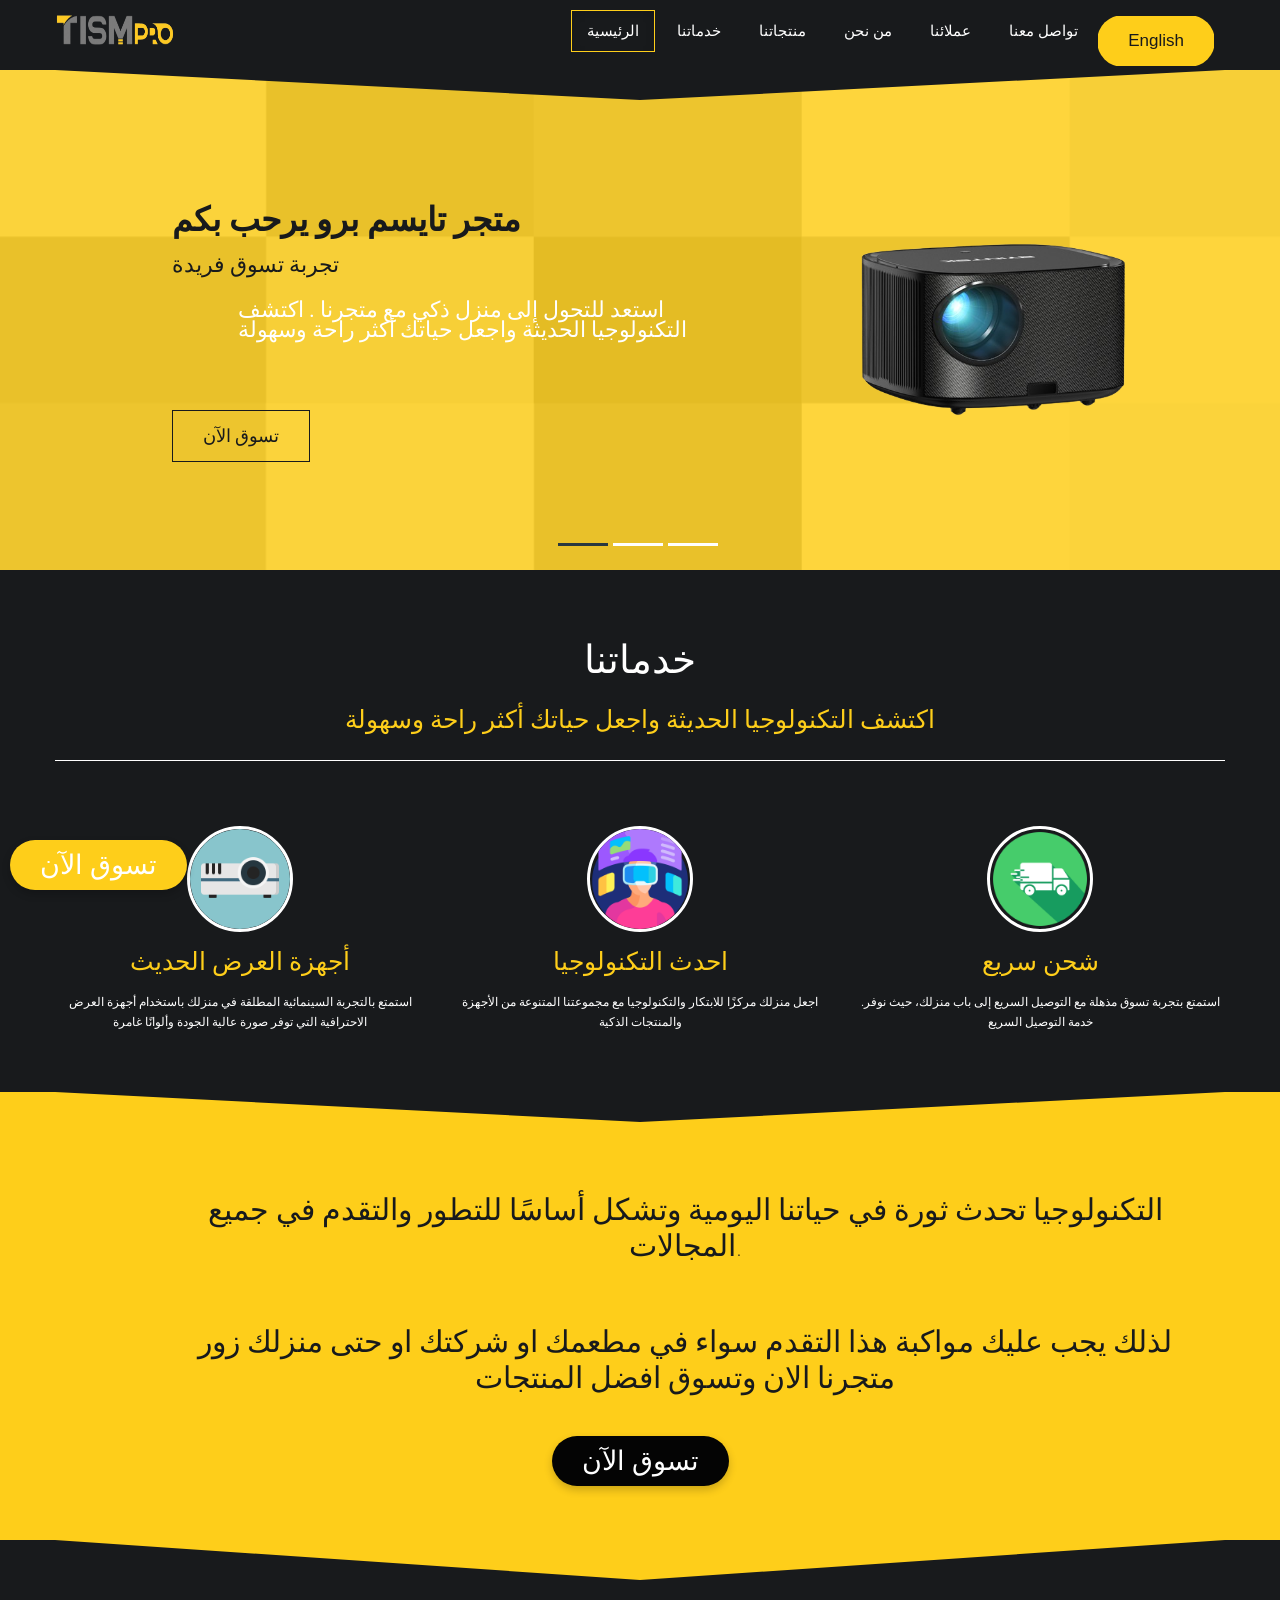
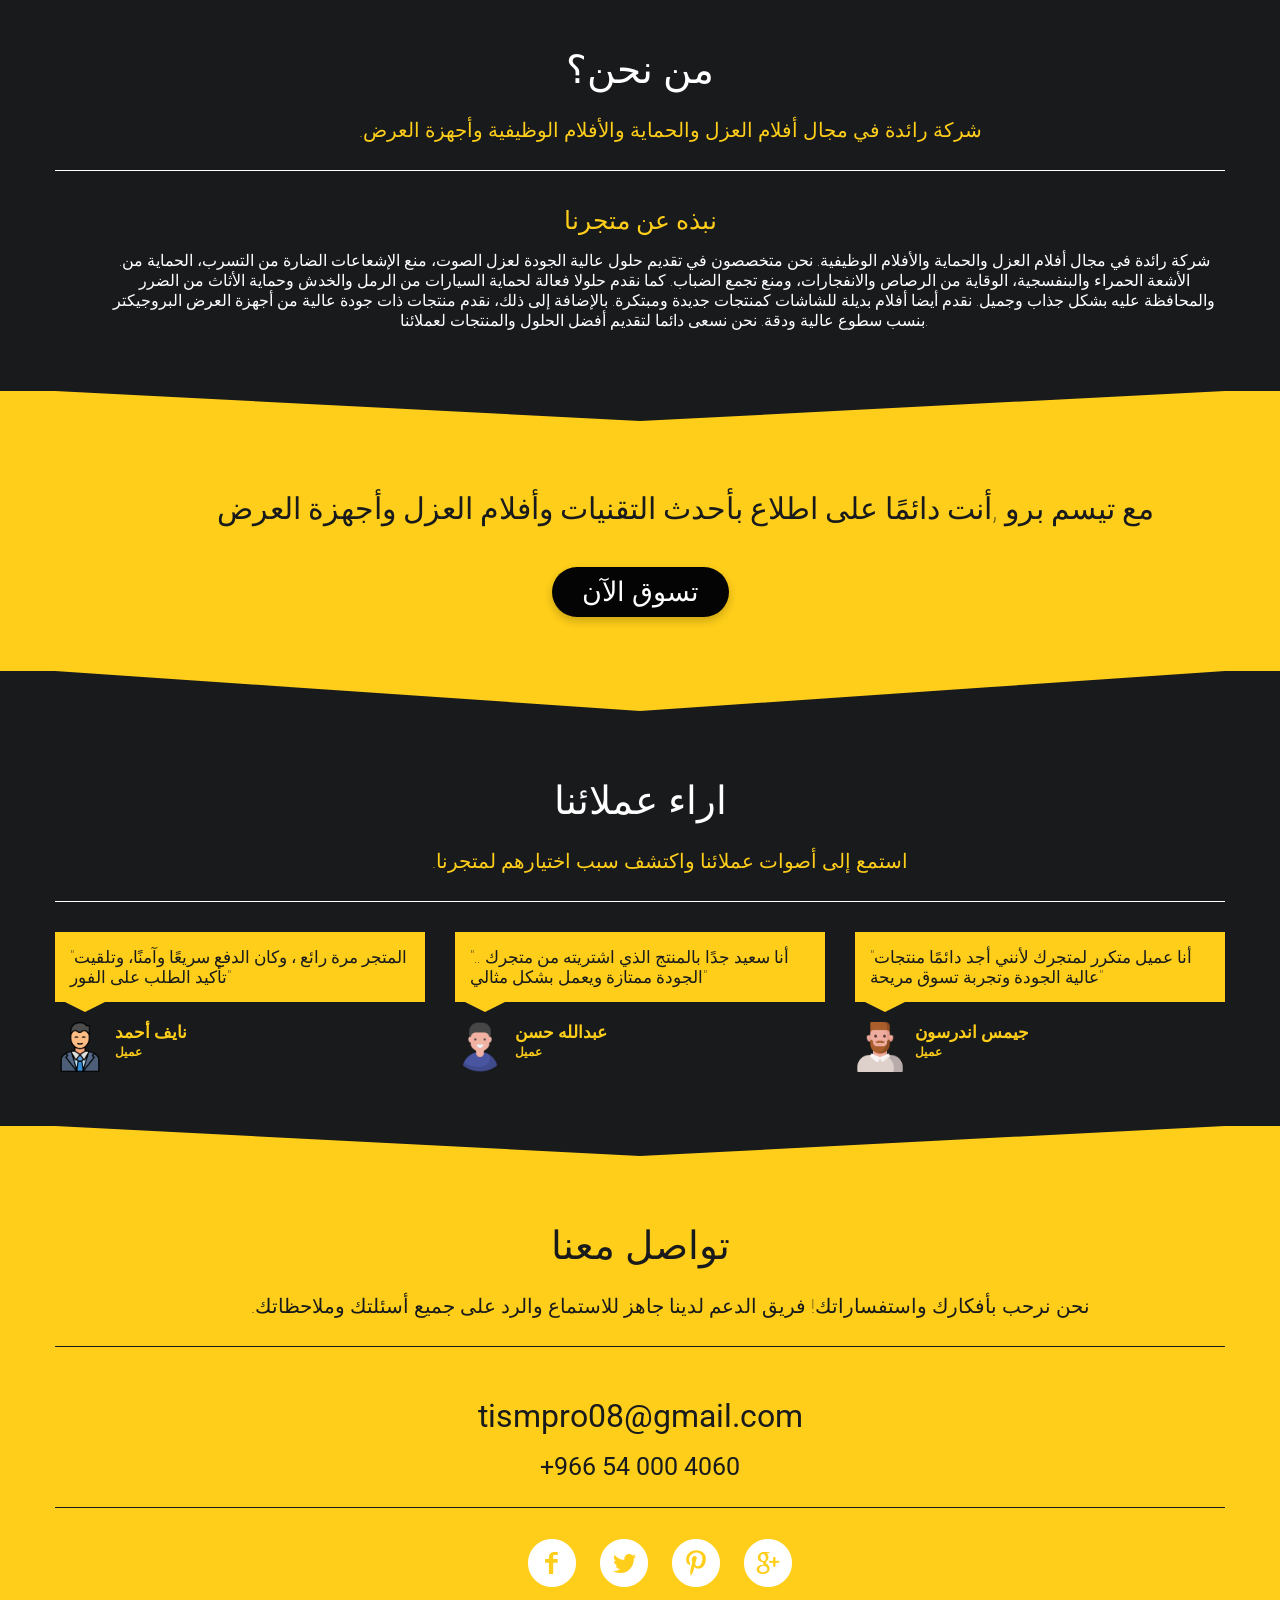
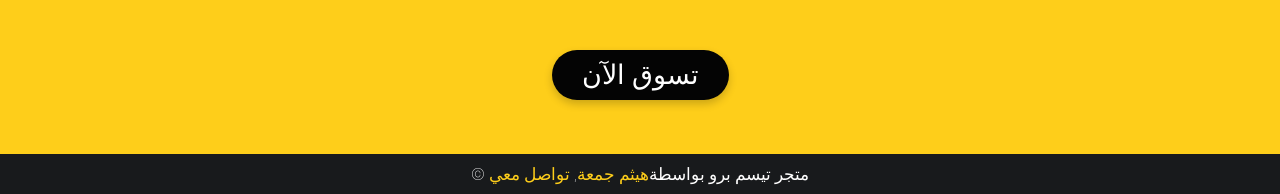
==== arabic.html @ dd03fda3 "Add files via upload" ====
<!DOCTYPE html>

<html lang="en">
    
    <head>
        <meta charset=utf-8>
        <meta name="viewport" content="width=device-width, initial-scale=1.0">
        <title>متجر تايسم برو </title>
       
        <!-- Load Roboto font -->
        <link href='http://fonts.googleapis.com/css?family=Roboto:400,300,700&amp;subset=latin,latin-ext' rel='stylesheet' type='text/css'>
        <!-- Load css styles -->
        <link rel="stylesheet" type="text/css" href="css/bootstrap.css" />
        <link rel="stylesheet" type="text/css" href="css/bootstrap-responsive.css" />
        <link rel="stylesheet" type="text/css" href="css/style.css" />
        <link rel="stylesheet" type="text/css" href="css/pluton.css" />
        <link rel="stylesheet" type="text/css" href="css/buttons_style.css" />
        <!--[if IE 7]>
            <link rel="stylesheet" type="text/css" href="css/pluton-ie7.css" />
        <![endif]-->
        <link rel="stylesheet" type="text/css" href="css/jquery.cslider.css" />
        <link rel="stylesheet" type="text/css" href="css/jquery.bxslider.css" />
        <link rel="stylesheet" type="text/css" href="css/animate.css" />
        <!-- Fav and touch icons -->
        <link rel="apple-touch-icon-precomposed" sizes="144x144" href="images/ico/apple-touch-icon-144.png">
        <link rel="apple-touch-icon-precomposed" sizes="114x114" href="images/ico/apple-touch-icon-114.png">
        <link rel="apple-touch-icon-precomposed" sizes="72x72" href="images/apple-touch-icon-72.png">
        <link rel="apple-touch-icon-precomposed" href="images/ico/apple-touch-icon-57.png">
        <link rel="shortcut icon" href="images/icon1.png">
    </head>

<body>
    <div id="page2">
    <div class="navbar" >
        <div class="navbar-inner">
            <div class="container">
                <a href="https://salla.sa/taiara-cyber"  target="_blank" class="brand">
                    <img src="images/logo.png" width="120" height="40" alt="Logo" />
                    <!-- This is website logo -->
                </a>
                <!-- Navigation button, visible on small resolution -->
                <button type="button" class="btn btn-navbar" data-toggle="collapse" data-target=".nav-collapse">
                    <i class="icon-menu"></i>
                </button>
                <!-- Main navigation -->
                <div class="nav-collapse collapse pull-right">
                    <ul class="nav" id="top-navigation">
                        <!-- <button onclick="togglePage()">ÊÈÏíá ÇáÕÝÍÉ</button> -->
                        <button  class="language-button"><a  href="index.html"  class="da-link button">English</a></button>


                        <li class="active"><a href="#home">الرئيسية</a></li>
                        <li><a href="#service">خدماتنا</a></li>
                        <li><a href="/videos.html">منتجاتنا</a></li>
                        <li><a href="#about">من نحن</a></li>
                        <li><a href="#clients">عملائنا</a></li>
                        <li><a href="#contact">تواصل معنا</a></li>
                    </ul>
                </div>
                <!-- End main navigation -->
            </div>
        </div>
    </div>
    <!-- Start home section -->
    <div id="home">
        <!-- Start cSlider -->
        <div id="da-slider" class="da-slider"> <!-- first section and yellow-->
            <div class="triangle"></div>
            <!-- mask elemet use for masking background image -->
            <div class="mask"></div>
            <!-- All slides centred in container element -->
            <div class="container">
                <!-- Start first slide -->
                <div class="da-slide">
                    <h2 class="fittext2">متجر تايسم برو يرحب بكم</h2>
                    <h4>تجربة تسوق فريدة</h4>
                    <p style="font-size: 22px;">استعد للتحول إلى منزل ذكي مع متجرنا  . اكتشف التكنولوجيا الحديثة واجعل حياتك أكثر راحة وسهولة</p>
                    <!-- <p class="fontss">استعد للتحول إلى منزل ذكي مع متجرنا  . اكتشف التكنولوجيا الحديثة واجعل حياتك أكثر راحة وسهولة</p> -->
                    <a href="https://salla.sa/taiara-cyber" target="_blank" class="da-link button">تسوق الآن</a>
                    <div class="da-img">
                        <img src="images/Slider01.png" alt="image01" width="320">
                    </div>
                </div>
                <!-- End first slide -->
                <!-- Start second slide -->
                <div class="da-slide">
                    <h2>تسوق بأمان </h2>
                    <h4>تجربة تسوق سلسة</h4>
                    <p style="font-size: 22px;">تسوق بثقة وسهولة مع متجرنا الإلكتروني الموثوق واستمتع بتجربة تسوق مريحة من أي مكان وفي أي وقت.</p>
                    <a href="https://salla.sa/taiara-cyber" target="_blank" class="da-link button">تسوق الآن</a>                       
                    <div class="da-img">
                        <img src="images/Slider02.png" width="320" alt="image02">
                    </div>
                </div>
                
                <!-- End second slide -->
                <!-- Start third slide -->
                <div class="da-slide">
                    <h2>جودة وأداء ممتاز</h2>
                    <h4>أداء استثنائي</h4>
                    <p style="font-size: 22px;">اجعل منزلك مركزًا للابتكار والتكنولوجيا مع مجموعتنا المتنوعة من الأجهزة والمنتجات الذكية</p>
                    <a href="https://salla.sa/taiara-cyber" target="_blank" class="da-link button">تسوق الآن</a>
                    <div class="da-img">
                        <img src="images/Slider03.png" width="320" alt="image03">
                    </div>
                </div>
                <!-- Start third slide -->
                <!-- Start cSlide navigation arrows -->
                <div class="da-arrows">
                    <span class="da-arrows-prev"></span>
                    <span class="da-arrows-next"></span>
                </div>
                <!-- End cSlide navigation arrows -->
            </div>
        </div>
    </div>
    <!-- End home section -->
<!-- Service section start -->
<div class="section primary-section" id="service">
<div class="container">
    <!-- Start title section -->
    <div class="title">
        <h1>خدماتنا</h1>
        <!-- Section's title goes here -->
        <h3>اكتشف التكنولوجيا الحديثة واجعل حياتك أكثر راحة وسهولة</h3>
        <!--Simple description for section goes here. -->
    </div>
    <div class="row-fluid">
        <div class="span4">
            <div class="centered service">

                <div class="circle-border zoom-in">
                   <a href ="https://salla.sa/taiara-cyber" target="_blank"> <img class="img-circle" src="images/Service1.png" alt="service 1"></a>
                </div>
                <h3>أجهزة العرض الحديث</h3>
                <h6 class ="ser">استمتع بالتجربة السينمائية المطلقة في منزلك باستخدام أجهزة العرض الاحترافية التي توفر صورة عالية الجودة وألوانًا غامرة</h6>
            </div>
        </div>
        
        <div class="span4">
            <div class="centered service">
                <div class="circle-border zoom-in">
                    <img class="img-circle" src="images/Service2.png" alt="service 2" />
                </div>
                <h3>احدث التكنولوجيا</h3>
                <h6 class ="ser">اجعل منزلك  مركزًا للابتكار والتكنولوجيا مع مجموعتنا المتنوعة من الأجهزة والمنتجات الذكية</h6>
            </div>
        </div>
        <div class="span4">
            <div class="centered service">
                <div class="circle-border zoom-in">
                    <img class="img-circle" src="images/Service3.png" alt="service 3">
                </div>
                <h3>شحن سريع</h3>
                <h6 class ="ser">.استمتع بتجربة تسوق مذهلة مع التوصيل السريع إلى باب منزلك، حيث نوفر خدمة التوصيل السريع</h6>
            </div>
        </div>
    </div>
</div>
</div>
<!-- Service section end -->
<!-- video section start -->
<!-- <div class="section secondary-section " id="portfolio">
<div class="triangle"> </div>
<div class="container">
    <div class="title">
        <h1>شاهد شرح توضيحي لوظائف منتجاتنا</h1>    
        <p>شاهد واستمتع بأحدث التقنيات في عالم أجهزة العرض وبدائل الشاشات</p>    </div>
<div style="height: 100%; overflow-x: hidden; text-align: center">
            <div class="csslider infinity" id="slider1">
            <input type="radio" name="slides" checked="checked" id="slides_1"/>
            <input type="radio" name="slides" id="slides_2"/>
            <input type="radio" name="slides" id="slides_3"/>
            <input type="radio" name="slides" id="slides_4"/>
            <input type="radio" name="slides" id="slides_5"/>
            <input type="radio" name="slides" id="slides_6"/>
      <input type="radio" name="slides" id="slides_7"/>
      <input type="radio" name="slides" id="slides_8"/>
      <input type="radio" name="slides" id="slides_9"/>
      <input type="radio" name="slides" id="slides_10"/>
                <ul>
          <li>
                 <iframe class="uv" width="100%" height="400px" src="https://www.youtube.com/embed/HIqSIr1AyHA?list=PLNjiW1bTl2iiTLIoF7SoZi4vouTTsfCp9" frameborder="0" allow="autoplay; encrypted-media" allowfullscreen></iframe>
                        </p>
                    </li>
                    <li>
                        <p>
            <iframe class="uv" width="100%" height="400px" src="https://www.youtube.com/embed/zquMu7pLhmE?list=PLNjiW1bTl2iiTLIoF7SoZi4vouTTsfCp9" frameborder="0" allow="autoplay; encrypted-media" allowfullscreen></iframe>
                        </p>
                    </li>
                    <li>
                        <p>
                        <iframe  class="uv" width="100%" height="400px" src="https://www.youtube.com/embed/M4oKJ3PJ1Ok" frameborder="0" allow="autoplay; encrypted-media" allowfullscreen></iframe>
                        </p>
                    </li>
                    <li>
                        <p>
                        <iframe  class="uv" width="100%" height="400px" src="https://www.youtube.com/embed/5s9OhO64YoA" frameborder="0" allow="autoplay; encrypted-media" allowfullscreen></iframe>
                        </p>
                    </li>
                    <li>
                        <p>
                        <iframe  class="uv" width="100%" height="400px" src="https://www.youtube.com/embed/BsuaE1o0gfE?list=PLNjiW1bTl2iiTLIoF7SoZi4vouTTsfCp9" frameborder="0" allow="autoplay; encrypted-media" allowfullscreen></iframe>
                        </p>
                    </li>
          
                    <li>
                        <p>
                        <video controls preload>
                        <source src="" />
                        </video> 
                        </p>
                    </li>
          <li>
                        <p>
                        <video controls preload>
                        <source src="" />
                        </video> 
                        </p>
                    </li>
                </ul>
                    <div class="arrows">
                        <label for="slides_1"></label>
                        <label for="slides_2"></label>
                        <label for="slides_3"></label>
                        <label for="slides_4"></label>
                        <label for="slides_5"></label>
                  
                        <label class="goto-first" for="slides_1"></label>
                        <label class="goto-last" for="slides_10"></label>
                    </div>
                    <div class="navigation"> 
                        <div>
                            <label for="slides_1"></label>
                            <label for="slides_2"></label>
                            <label for="slides_3"></label>
                            <label for="slides_4"></label>
                            <label for="slides_5"></label>

                        </div>
                    </div>
            </div>
            <div class="container centered">
                <a href="https://salla.sa/taiara-cyber" target="_blank" class="button">تسوق الآن</a>
            </div>
        </div> 
</div>
</div> -->
<!-- video section end -->
<div class="section secondary-section">
    <div class="triangle"></div>
    <div class="container centered">
        <p class="large-text"> التكنولوجيا تحدث ثورة في حياتنا اليومية وتشكل أساسًا للتطور والتقدم في جميع المجالات.</p>
        <p class="large-text">لذلك يجب عليك مواكبة هذا التقدم سواء في مطعمك او شركتك او حتى منزلك  زور متجرنا الان وتسوق افضل المنتجات</p>
        <a href="https://salla.sa/taiara-cyber" target="_blank"  class="moving-button" > تسوق الآن  </a>
        </div>
    </div>
<!-- About us section start -->
<div class="section primary-section" id="about">
<div class="triangle"></div>
<div class="container">
    <div class="title">
        <h1>من نحن؟</h1>
        <p>.شركة رائدة في مجال أفلام العزل والحماية والأفلام الوظيفية وأجهزة العرض</p>    </div>

    <div class="about-text centered">
        <h3>نبذه عن متجرنا </h3>
        <p>.شركة رائدة في مجال أفلام العزل والحماية والأفلام الوظيفية. نحن متخصصون في تقديم حلول عالية الجودة لعزل الصوت، منع الإشعاعات الضارة من التسرب، الحماية من الأشعة الحمراء والبنفسجية، الوقاية من الرصاص والانفجارات، ومنع تجمع الضباب.

            كما نقدم حلولا فعالة لحماية السيارات من الرمل والخدش وحماية الأثاث من الضرر والمحافظة عليه بشكل جذاب وجميل. نقدم أيضا أفلام بديلة للشاشات كمنتجات جديدة ومبتكرة.
            
            بالإضافة إلى ذلك، نقدم منتجات ذات جودة عالية من أجهزة العرض البروجيكتر بنسب سطوع عالية ودقة. نحن نسعى دائما لتقديم أفضل الحلول والمنتجات لعملائنا.</p>
    </div>
</div>
</div>
<!-- About us section end -->
<div class="section secondary-section">
<div class="triangle"></div>
<div class="container centered">
    <p class="large-text">مع تيسم برو ,أنت دائمًا على اطلاع بأحدث التقنيات وأفلام العزل وأجهزة العرض</p>
    <a href="https://salla.sa/taiara-cyber" target="_blank"  class="moving-button" > تسوق الآن  </a></div>
</div>
<!-- Client section start -->
<div id="clients">
<div class="section primary-section">
    <div class="triangle"></div>
    <div class="container">
        <div class="title">
            <h1>اراء عملائنا</h1>
            <p>.استمع إلى أصوات عملائنا  واكتشف سبب اختيارهم لمتجرنا </p>
        </div>
        <div class="row">
            <div class="span4">
                <div class="testimonial">
                    <p>"المتجر مرة رائع ، وكان الدفع سريعًا وآمنًا، وتلقيت تأكيد الطلب على الفور"</p>
                    <div class="whopic">
                        <div class="arrow"></div>
                        <img src="images/Client1.png" class="centered" alt="client 1">
                        <strong>نايف أحمد
                            <small>عميل</small>
                        </strong>
                    </div>
                </div>
            </div>
            <div class="span4">
                <div class="testimonial">
                    <p>".أنا سعيد جدًا بالمنتج الذي اشتريته من متجرك  . الجودة ممتازة ويعمل بشكل مثالي"</p>
                    <div class="whopic">
                        <div class="arrow"></div>
                        <img src="images/Client2.png" class="centered" alt="client 2">
                        <strong>عبدالله حسن
                            <small>عميل</small>
                        </strong>
                    </div>
                </div>
            </div>
            <div class="span4">
                <div class="testimonial">
                    <p>"أنا عميل متكرر لمتجرك  لأنني أجد دائمًا منتجات عالية الجودة وتجربة تسوق مريحة"</p>                    <div class="whopic">
                        <div class="arrow"></div>
                        <img src="images/Client3.png" class="centered" alt="client 3">
                        <strong>جيمس اندرسون
                            <small>عميل</small>
                        </strong>
                    </div>
                </div>
            </div>
        </div>
    </div>
</div>

</div>

<!-- Contact section start -->
<div id="contact" class="contact">
<div class="section secondary-section">
    <div class="triangle"></div>
    <div class="container">
        <div class="title"> 
            
            <h1>تواصل معنا</h1>
            <p>.نحن نرحب بأفكارك واستفساراتك! فريق الدعم لدينا جاهز للاستماع والرد على جميع أسئلتك وملاحظاتك</p>
        </div>
            <div class="title">
                <a href="mailto:tismpro08@gmail.com" ><h2>tismpro08@gmail.com</h2></a> 
                <h3 > +966 54 000 4060</h3>
            </div>
        <div class="row-fluid centered">
            <ul class="social">
                
                <li>
                    <a href="">
                        <span class="icon-facebook-circled"></span>
                    </a>
                </li>
                <li>
                    <a href="https://twitter.com/FutureTaiara?s=09" target="_blank">
                        <span class="icon-twitter-circled"></span>
                    </a>
                </li> 
                <!-- <li>
                    <a href="">
                        <span class="icon-linkedin-circled"></span>
                    </a>
                </li> -->
                <li>
                    <a href="">
                        <span class="icon-pinterest-circled"></span>
                    </a>
                </li>
                <!-- <li>
                    <a href="">
                        
                        <span class="icon-dribbble-circled"></span>
                    </a>
                </li> -->
                <li>
                    <a href="mailto:tismpro08@gmail.com">
                        <span class="icon-gplus-circled"></span>
                    </a>
                </li>
            </ul>
        </div>
        <div class="container centered">
            <!-- <a href="https://salla.sa/taiara-cyber" target="_blank" class="button">Shop now</a> -->
            <a href="https://salla.sa/taiara-cyber" target="_blank"  class="moving-button" > تسوق الآن  </a>

        </div>
    </div>
</div>
</div>
<!-- Contact section end -->
<!-- Footer section start -->
<div class="footer">
<p>&copy; متجر تيسم برو    بواسطة<a href="https://mostaql.com/u/haithamgomaa21" target="_blank">هيثم جمعة</a>, <a href="https://www.linkedin.com/in/haitham-gomaa99/" target="_blank">تواصل معي</a></p>
</div>
<!-- Footer section end -->
<!-- ScrollUp button start -->
<div class="scrollup">
<a href="#">
    <i class="icon-up-open"></i>
</a>
</div>
<!-- ScrollUp button end -->
<a href="https://salla.sa/taiara-cyber" target="_blank"  class="moving-button fixed-buttonh"style="z-index: 5000000000;" > تسوق الآن</a>

<!-- Include javascript -->
<script src="js/jquery.js"></script>
<script type="text/javascript" src="js/jquery.mixitup.js"></script>
<script type="text/javascript" src="js/bootstrap.js"></script>
<script type="text/javascript" src="js/modernizr.custom.js"></script>
<script type="text/javascript" src="js/jquery.bxslider.js"></script>
<script type="text/javascript" src="js/jquery.cslider.js"></script>
<script type="text/javascript" src="js/jquery.placeholder.js"></script>
<script type="text/javascript" src="js/jquery.inview.js"></script>
<script type="text/javascript" src="js/app.js"></script>

    </div>
    </body>
---- css/style.css ----
/* Table of content
1.General - This is created general styles and overide some bootstrap classes.
2.Layout
 2.1 Animations
 2.2 Buttons
 2.3 Thumbnail - overide bootstrap thumbnail and add mased efect
 2.4 Socail icons -style for social icons list
3 Sections - definition for section and subsection
 3.1 Services
 3.2 Portfolio
 3.3 About
 3.4 Clients
 3.5 Price table
 3.6 Newsletter
 3.7 Contact
 3.8 Footer
4 Responsive 
**********************************************************************/

/*
1. General
**********************************************************************/
 body {
    font-family:'Roboto', sans-serif;
    color: #FFF;
    line-height:1.2em;
    font-size:17px;
    line-height:20px;
}

/*h6 for services section color*/
.ser{
    color: white;
}
/*تنسيق الفيديو سلايدر*/

.csslider {
    -moz-perspective: 1300px;
    -ms-perspective: 1300px;
    -webkit-perspective: 1300px;
    perspective: 1300px;
    display: inline-block;
    text-align: left;
    position: relative;
    margin-bottom: 22px;
}
.csslider > input {
    display: none;
}
.csslider > input:nth-of-type(10):checked ~ ul li:first-of-type {
    margin-left: -900%;
}
.csslider > input:nth-of-type(9):checked ~ ul li:first-of-type {
    margin-left: -800%;
}
.csslider > input:nth-of-type(8):checked ~ ul li:first-of-type {
    margin-left: -700%;
}
.csslider > input:nth-of-type(7):checked ~ ul li:first-of-type {
    margin-left: -600%;
}
.csslider > input:nth-of-type(6):checked ~ ul li:first-of-type {
    margin-left: -500%;
}
.csslider > input:nth-of-type(5):checked ~ ul li:first-of-type {
    margin-left: -400%;
}
.csslider > input:nth-of-type(4):checked ~ ul li:first-of-type {
    margin-left: -300%;
}
.csslider > input:nth-of-type(3):checked ~ ul li:first-of-type {
    margin-left: -200%;
}
.csslider > input:nth-of-type(2):checked ~ ul li:first-of-type {
    margin-left: -100%;
}
.csslider > input:nth-of-type(1):checked ~ ul li:first-of-type {
    margin-left: 0%;
}
.csslider > ul {
    position: relative;
    width: 820px;
    height: 420px;
    z-index: 1;
    font-size: 0;
    line-height: 0;
    /* border: 10px solid #ffffff; */
    margin: 0 auto;
    padding: 0;
    overflow: hidden;
    white-space: nowrap;
    -moz-box-sizing: border-box;
    -webkit-box-sizing: border-box;
    box-sizing: border-box;
}
.csslider > ul > li {
    position: relative;
    display: inline-block;
    width: 100%;
    height: 100%;
    overflow: hidden;
    font-size: 15px;
    font-size: initial;
    line-height: normal;
    -moz-transition: all 0.5s cubic-bezier(0.4, 1.3, 0.65, 1);
    -o-transition: all 0.5s ease-out;
    -webkit-transition: all 0.5s cubic-bezier(0.4, 1.3, 0.65, 1);
    transition: all 0.5s cubic-bezier(0.4, 1.3, 0.65, 1);
    vertical-align: top;
    -moz-box-sizing: border-box;
    -webkit-box-sizing: border-box;
    box-sizing: border-box;
    white-space: normal;
}
.csslider > .navigation {
    position: absolute;
    bottom: -8px;
    left: 50%;
    z-index: 10;
    margin-bottom: -10px;
    font-size: 0;
    line-height: 0;
    text-align: center;
    -webkit-touch-callout: none;
    -webkit-user-select: none;
    -khtml-user-select: none;
    -moz-user-select: none;
    -ms-user-select: none;
    user-select: none;
}
.csslider > .navigation > div {
      margin-left: -100%;
}
.csslider > .navigation label {
    position: relative;
    display: inline-block;
    cursor: pointer;
    border-radius: 50%;
    margin: 0 4px;
    padding: 4px;
    background: #3A3A3A;
}
.csslider > .navigation label:hover:after {
    opacity: 1;
}
.csslider > .navigation label:after {
    content: '';
    position: absolute;
    left: 50%;
    top: 50%;
    margin-left: -6px;
    margin-top: -6px;
    background: #ff0000;
    border-radius: 50%;
    padding: 6px;
    opacity: 0;
}
.csslider > .arrows {
    -webkit-touch-callout: none;
    -webkit-user-select: none;
    -khtml-user-select: none;
    -moz-user-select: none;
    -ms-user-select: none;
    user-select: none;
}
.csslider.inside .navigation {
    bottom: 10px;
    margin-bottom: 10px;
}
.csslider > input:nth-of-type(1):checked ~ .navigation label:nth-of-type(1):after,
.csslider > input:nth-of-type(2):checked ~ .navigation label:nth-of-type(2):after,
.csslider > input:nth-of-type(3):checked ~ .navigation label:nth-of-type(3):after,
.csslider > input:nth-of-type(4):checked ~ .navigation label:nth-of-type(4):after,
.csslider > input:nth-of-type(5):checked ~ .navigation label:nth-of-type(5):after,
.csslider > input:nth-of-type(6):checked ~ .navigation label:nth-of-type(6):after,
.csslider > input:nth-of-type(7):checked ~ .navigation label:nth-of-type(7):after,
.csslider > input:nth-of-type(8):checked ~ .navigation label:nth-of-type(8):after,
.csslider > input:nth-of-type(9):checked ~ .navigation label:nth-of-type(9):after,
.csslider > input:nth-of-type(10):checked ~ .navigation label:nth-of-type(10):after,
.csslider > input:nth-of-type(11):checked ~ .navigation label:nth-of-type(11):after {
    opacity: 1;
}
.csslider > .arrows {
    position: absolute;
    left: -31px;
    top: 50%;
    width: 100%;
    height: 26px;
    padding: 0 31px;
    z-index: 1000;
    -moz-box-sizing: content-box;
    -webkit-box-sizing: content-box;
    box-sizing: content-box;
}
.csslider > .arrows label {
    display: none;
    position: absolute;
    top: -50%;
    padding: 13px;
    box-shadow: inset 2px -2px 0 1px #3A3A3A;
    cursor: pointer;
    -moz-transition: box-shadow 0.15s, margin 0.15s;
    -o-transition: box-shadow 0.15s, margin 0.15s;
    -webkit-transition: box-shadow 0.15s, margin 0.15s;
    transition: box-shadow 0.15s, margin 0.15s;
}
.csslider > .arrows label:hover {
    box-shadow: inset 3px -3px 0 2px #ff0000;
    margin: 0 0px;
}
/* .csslider > .arrows label:before {
    content: '';
    position: absolute;
    top: -100%;
    left: -100%;
    height: 300%;
    width: 300%;
} */
.csslider.infinity > input:first-of-type:checked ~ .arrows label.goto-last,
.csslider > input:nth-of-type(1):checked ~ .arrows > label:nth-of-type(0),
.csslider > input:nth-of-type(2):checked ~ .arrows > label:nth-of-type(1),
.csslider > input:nth-of-type(3):checked ~ .arrows > label:nth-of-type(2),
.csslider > input:nth-of-type(4):checked ~ .arrows > label:nth-of-type(3),
.csslider > input:nth-of-type(5):checked ~ .arrows > label:nth-of-type(4),
.csslider > input:nth-of-type(6):checked ~ .arrows > label:nth-of-type(5),
.csslider > input:nth-of-type(7):checked ~ .arrows > label:nth-of-type(6),
.csslider > input:nth-of-type(8):checked ~ .arrows > label:nth-of-type(7),
.csslider > input:nth-of-type(9):checked ~ .arrows > label:nth-of-type(8),
.csslider > input:nth-of-type(10):checked ~ .arrows > label:nth-of-type(9),
.csslider > input:nth-of-type(11):checked ~ .arrows > label:nth-of-type(10) {
    display: block;
    left: 0;
    right: auto;
    -moz-transform: rotate(45deg);
    -ms-transform: rotate(45deg);
    -o-transform: rotate(45deg);
    -webkit-transform: rotate(45deg);
    transform: rotate(45deg);
}
.csslider.infinity > input:last-of-type:checked ~ .arrows label.goto-first,
.csslider > input:nth-of-type(1):checked ~ .arrows > label:nth-of-type(2),
.csslider > input:nth-of-type(2):checked ~ .arrows > label:nth-of-type(3),
.csslider > input:nth-of-type(3):checked ~ .arrows > label:nth-of-type(4),
.csslider > input:nth-of-type(4):checked ~ .arrows > label:nth-of-type(5),
.csslider > input:nth-of-type(5):checked ~ .arrows > label:nth-of-type(6),
.csslider > input:nth-of-type(6):checked ~ .arrows > label:nth-of-type(7),
.csslider > input:nth-of-type(7):checked ~ .arrows > label:nth-of-type(8),
.csslider > input:nth-of-type(8):checked ~ .arrows > label:nth-of-type(9),
.csslider > input:nth-of-type(9):checked ~ .arrows > label:nth-of-type(10),
.csslider > input:nth-of-type(10):checked ~ .arrows > label:nth-of-type(11),
.csslider > input:nth-of-type(11):checked ~ .arrows > label:nth-of-type(12) {
    display: block;
    right: 0;
    left: auto;
    -moz-transform: rotate(225deg);
    -ms-transform: rotate(225deg);
    -o-transform: rotate(225deg);
    -webkit-transform: rotate(225deg);
    transform: rotate(225deg);
}
/*#region MODULES */
/*#endregion */
/*___________________________________ LAYOUT ___________________________________ */

* {
    margin: 0;
    padding: 0;
}
ul {
    padding-left: 40px;
}

    #slider1 {
    margin: 20px;
    font-family: 'Lato';
}
#slider1 > input:nth-of-type(3):checked ~ ul #bg {
    width: 80%;
    padding: 22px;
    -moz-transition: .5s .5s;
    -o-transition: .5s .5s;
    -webkit-transition: .5s .5s;
    transition: .5s .5s;
}
#slider1 > input:nth-of-type(3):checked ~ ul #bg div {
    -moz-transform: translate(0);
    -ms-transform: translate(0);
    -o-transform: translate(0);
    -webkit-transform: translate(0);
    transform: translate(0);
    -moz-transition: .5s .9s;
    -o-transition: .5s .9s;
    -webkit-transition: .5s .9s;
    transition: .5s .9s;
}
/*#videos */
/*___________________________________ LAYOUT ___________________________________ */

video { 
    width:710px; 
    height:400px;  
    background:transparent url('') no-repeat 0 0; 
    -webkit-background-size:cover; 
    -moz-background-size:cover; 
    -o-background-size:cover; 
    background-size:cover; 
}
p {
    margin-left:3em;
}

/*تنسيق الفيديو سلايدر نهاية */

a {
    color:#181A1C;
    text-decoration: none;
}
a:hover {
    color: #FECE1A;
    text-decoration:none;
}
h1, h2, h3, h4, h5, h6 {
    font-weight: normal;
}
h1 {
    margin: 10px;
}
p {
    padding: 10px;
    font-weight: 100;
    color: #fff;
}
.navbar {
    background: #181A1C;
    margin-bottom:0;
    min-height:70px;
}

.navbar-fixed-top {
    min-height:60px;
    height:60px;
    padding-top:0;
}
.navbar-inner {
    background: #181A1C;
    border-radius:0;
    filter: none;
    border: none;
    box-shadow: none;
}
.navbar .brand img {
    width:120px;
    height:40px;
}
.navbar .nav > li > a {
    text-transform:uppercase;
    line-height: auto;
    vertical-align: middle;
    margin:10px 3px;
    -webkit-box-shadow: none;
    -moz-box-shadow: none;
    border: 1px solid #181A1C;
    box-shadow: none;
    font-size:15px;
    text-shadow: none;
    color: #fff;
    transition: border-color 1s ease;
}
.navbar .nav > li:hover> a, .navbar .nav > .active > a, .navbar .nav > .active > a:hover, .navbar .nav > .active > a:focus {
    border: 1px solid #FECE1A;
    color: #fff;
    background-color: #181A1C;
    transition: border-color 1s ease;
}
.nav-pills {
    margin-bottom: 30px;
}
.nav-pills > li > a {
    background: transparent;
    -webkit-border-radius: 0;
    -moz-border-radius: 0;
    border-radius: 0;
    margin-right:5px;
    padding-left:25px;
    padding-right:25px;
    border: 1px solid #181A1C;
}
.nav-pills > li > a:hover, .nav-pills > .active > a, .nav-pills > .active > a:hover, .nav-pills > .active > a:focus {
    background: #181A1C;
    color: #fff;
}
.navbar .btn-navbar:hover, .navbar .btn-navbar {
    border-radius:0;
    background:#FECE1A;
    color: #000;
}
/******
2. Layout
**********************************************************************/
.centered {
    margin-left:auto;
    margin-right:auto;
    float: none;
    text-align: center;
}
/* Use this class if you want ceter element with span* class */
 .center {
    float: none !important;
    margin: 0 auto !important;
    text-align: center;
}
.highlighted-box {
    background:#F4F8F9;
    padding:20px 30px;
}
.highlighted-box h1 {
    margin:0px;
}
.large-text {
    line-height:1.2em;
    font-size: 30px;
    color: #181A1C;
    padding:20px;
    margin-bottom:20px;
}
.highlighted-box h1, .highlighted-box p {
    color: #181A1C !important;
}
.circle-border {
    display: inline-block;
    -webkit-border-radius: 500px;
    -moz-border-radius: 500px;
    border-radius: 500px;
    -khtml-border-radius: 500px;
    border: 3px solid #fff;
}
.left-align {
    text-align:left;
}
.right-align {
    text-align:left;
}
.error {
    color: #CF0000;
    display: none;
}
.invisible {
    display:none;
    visibility:visible;
}
.triangle {
    margin: 0 auto;
    text-align:center;
    width: 0;
    height: 0;
    border-top: 30px solid #181A1C;
    border-left: 585px outset transparent;
    border-right: 585px outset transparent;
    position: relative;
}
/*
2.1 Animations
**********/
 .zoom-in {
    -webkit-transform: scale(1, 1);
    -moz-transform: scale(1, 1);
    -o-transform: scale(1, 1);
    -ms-transform: scale(1, 1);
    -webkit-transition: all 250ms ease;
    -moz-transition: all 250ms ease;
    -o-transition: all 250ms ease;
    -ms-transition: all 250ms ease;
    transition: all 250ms ease;
}
.zoom-in:hover {
    -webkit-transform: scale(1.1, 1.1);
    -moz-transform: scale(1.1, 1.1);
    -o-transform: scale(1.1, 1.1);
    -ms-transform: scale(1.1, 1.1);
}
/*
2.2 Buttons - There are buttons on a transparent background, primary and secondary color background.
**********/
 .button,  .button:visited, .button:focus {
    display:inline-block;
    border:1px solid #181A1C;
    color:#181A1C;
    background-color:transparent;
    padding:15px 30px;
    font-size:17px;
    line-height:auto;
}
.button:hover, .button:active{
    background-color:#181A1C;
    color:#fff;
}
.button-sp, .button-sp:visited, .button-sp:focus {
    border:none;
    background-color:#FECE1A;
    color:#181A1C;
}
.button-sp:hover, .button-sp:active {
    background-color:#181A1C;
    color:#FECE1A;
}
.button-ps, .button-ps:visited, .button-ps:focus {
    border:none;
    background-color:#181A1C;
    color:#FECE1A;
}
.button-ps:hover, .button-ps:active {
    background-color:#FECE1A;
    color:#181A1C;
}
/*تنسيق زرار اللغة */
.language-button {
    margin-top: 15px;
    padding: 0px 0px;
    font-size: 16px;
    background-color: #FECE1A;
    color: #000000;
    border: none;
    border-radius: 100px;
    cursor: pointer;
  }

  .language-button:hover {
    background-color: #ccb800;
    color:#F4F8F9
  }


/*
2.3 Thumbnails - Predefined bootstrap's thumbnail class.
**********/
 /* .thumbnail {
    width:100%;
    height:100%;
    padding:0;
    overflow: hidden;
    position: relative;
    border:0;
    border-radius:0;
    box-shadow:none;
    text-align:center;
    background: #191a1c;
} */
/* .thumbnail .more {
    display:block;
    z-index:4;
    position:absolute;
    top:-100px;
    left:50%;
    margin:0 auto;
    margin-left:-41px;
    width:80px;
    height:80px;
    font-size:40px;
    color:#fff;
    text-decoration:none;
    line-height: 70px;
    text-align: center;
} */
/* .thumbnail:hover .more {
    top:40%;
    margin-top:-40px;
    -webkit-transition: all 0.3s ease-out;
    -moz-transition: all 0.3s ease-out;
    -o-transition: all 0.3 s ease-out;
    -ms-transition: all 0.3s ease-out;
    transition: all 0.3s ease-out;
} */
.thumbnail h3, 
.thumbnail p {
    margin:0;
    padding:0;
    position:relative;
    z-index:4;
}
.thumbnail h3 {
    color: #FECE1A;
    margin-top:10px;
    font-size:20px;
}
.thumbnail > p {
    padding-bottom:20px;
}
.thumbnail .mask {
    opacity:0.85;
    filter: alpha(opacity=85);
    top:100%;
    left:0;
    width:100%;
    height:100%;
    background:#181A1C;
    position:absolute;
    -webkit-transition: all 0.2s ease-out;
    -moz-transition: all 0.2s ease-out;
    -o-transition: all 0.2 s ease-out;
    -ms-transition: all 0.2s ease-out;
    transition: all 0.2s ease-out;
}
.thumbnail:hover .mask {
    top:0;
}
/*
2.4 Socail icons
************/
 .social {
    list-style: none;
    float: none;
    position:relative;
    margin:5px , auto;
}
.social li {
    display:inline-block;
    line-height: 32px;
    font-family:'Porta';
    font-size: 32px;
    padding:0 5px;
}
.social li a {
    margin:0;
    padding:0;
    width:32px;
    height:32px;
    color: #FECE1A;
}
.social li a:hover {
    color:#181A1C;
}
/*
3. Sections 
***************************************************************************/
 .section {
    padding-bottom: 50px;
}
.section .container {
    padding-top:50px;
}
.section .title {
    text-align: center;
    padding:10px;
    margin-bottom: 30px;
}
.section .title h1 {
    font-weight: normal;
    margin-bottom: 20px;
    padding: 0;
}
.section .title > p {
    font-size: 20px;
    color: #FFF;
    font-weight: lighter;
}
.primary-section {
    background:#181A1C;
}
.primary-section .triangle {
    border-top: 40px solid #FECE1A;
}
.primary-section .title {
    border-bottom: 1px solid #FFF;
}
.primary-section, .primary-section .title p, .primary-section h3 {
    color: #FECE1A;
}
.primary-section h1 {
    color:#FFF;
}
.secondary-section {

    background: #FECE1A;  /*            #FECE1A */   
}
.secondary-section .title {
    border-bottom: 1px solid #181A1C;
}
.secondary-section h1, .secondary-section .title p {
    color: #181A1C;
}
/* Third section use bacground image */
.third-section {
    padding-bottom: 70px;
    background: #181A1C url(../images/brand-bg.png) no-repeat center;
    border-top:6px solid #FECE1A;
}
.third-section .container {
    padding-top:20px;
    position:relative;
}
.third-section .title {
    border-bottom: 1px solid #A1AAB7;
    color: #FECE1A;
}
.sub-section {
    margin-top:30px;
}
.sub-section .title {
    padding:0;
}
/*******
3.1 Services  
***************************************/
.service{
    margin-top:20px;
}
 .service, .service h2 {
    padding-top:15px;
}
.service p {
    padding:0px 50px;
    height:60px;
}
.service img {
    width: 100px;;
    height:100px;
}
/*
3.2 Portfolio
***************************************/
 .single-project {
    margin-bottom:30px;
    background:#181A1C;
}
.single-project img {
    width:100%;
}
.project-description {
    padding-right:20px;
}
.project-description p {
    padding-left:0;
}
.project-title {
    margin-top:15px;
    margin-bottom:15px;
    border-bottom:1px solid #FECE1A;
}
.project-title h3 {
    float:left;
    margin-top:0;
    padding:0;
    width:80%;
}
.project-title .close {
    color: #FECE1A;
    margin-top:10px;
}
.project-info span, .project-title h3 {
    color:#FECE1A;
}
.project-info {
    font-weight:100;
    padding:10px 0;
}
.project-info span {
    width: 80px;
    display: inline-block;
}
.project-info div {
    margin-bottom:5px;
}
.close {
    float: right;
    width: 40px;
    height: 40px;
    text-align: center;
}
#portfolio-grid .mix {
    opacity: 0;
    display: none;
}
/*
3.3 About
******************************************************************/
 .team .thumbnail {
    box-sizing: border-box;
    -webkit-box-sizing: border-box;
    -moz-box-sizing: border-box;
    padding: 10px;
    border: 1px solid #fff;
}
.team .thumbnail:hover .social {
    z-index: 5;
}
.team .thumbnail:hover .social a {
    color:#fff;
}
.team .thumbnail .mask {
    background: #FECE1A;
}
.team .thumbnail .mask h2 {
    margin-top:20%;
}
.team .thumbnail .mask, .team .thumbnail .mask h3, .team .thumbnail .mask p, .team .thumbnail:hover h3, .team .thumbnail:hover .social a:hover {
    color:#181A17;
}
.about-text {
    margin-top:30px;
}
.about-text p {
    padding:0;
    font-size:16px;
}
/*********************************************************************
                        SKILLS BAR
*********************************************************************/
 .skills {
    list-style-type: none;
    position: relative;
    margin:0px;
}
.skills li {
    margin-bottom:30px;
    background:#FFF;
    height:40px;
    padding:1px;
}
.skills li h3 {
    position: relative;
    font-size: 15px;
    padding:0;
    margin:0;
    left: 10px;
    z-index: 1;
    color: #181A1C;
}
.skills li .bar {
    height:40px;
    position:absolute;
    background-color: #FECE1A;
}
/*
3.4 Clients
**********************************************************************/
 .client-slider img {
    border:1px solid white;
}
.client-slider img:hover {
    background-color:#FECE1A;
}
.client-nav {
    list-style:none;
    margin-top:10px;
}
.client-nav li {
    float:left;
    display:block;
    margin-left:10px;
}
.client-nav li a {
    display:inherit;
    padding:5px;
    background:#FECE1A;
    border-radius:3px;
    width:20px;
    height:20px;
}
.client-nav li a:hover {
    background:#181A1C;
}
.testimonial p {
    color:#181A1C;
    background:#FECE1A;
    padding:15px;
    margin:0;
}
.testimonial .arrow {
    margin-left:10px;
    width:0;
    border-top:10px solid #FECE1A;
    border-left: 20px outset transparent;
    border-right: 20px outset transparent;
}
.testimonial .whopic {
    display:inline-block;
}
.testimonial .whopic img {
    margin-top:10px;
    width:50px;
    height:50px;
    float:left;
}
.testimonial .whopic strong {
    float:left;
    margin-top:10px;
    padding-left:10px;
}
.testimonial .whopic small {
    display:block;
    font-size:12px;
    
}
.testimonial-text{
    display:block;
    font-size:22px;
    text-align:center;
    margin:0 auto;
    margin-top:30px;
    width:70%;
    line-height:1.3em;
}
/*
3.5 Price table
******************************************************************/
 .price-table {
    margin-top: 70px;
    margin-bottom: 20px;
}
.price-column {
    background-color:white;
    -webkit-border-radius: 10px;
    -moz-border-radius: 10px;
    border-radius: 10px;
    padding-bottom:20px;
    margin:0 auto;
    text-align:center;
}
.price-column h3 {
    background-color:#181A1C;
    text-transform:uppercase;
    text-align: center;
    color:#FECE1A;
    padding:40px 0px;
    font-size: 36px;
    margin-top:0px;
    -moz-border-radius: 0px;
    -webkit-border-radius: 10px 10px 0px 0px;
    border-radius: 10px 10px 0px 0px;
}
.price-column .list{
    list-style:none;
    margin:20px 50px;
}
.price-column .list li{
    font-weight:lighter;
    color:#747C89;
    font-size:20px;
    border-bottom:1px solid #747C89;
    padding:25px 0px;
}
.price-column .list li.price {
    text-align: center;
    font-size:31px;
    background-color:white;
    color:#747C89;
    margin-top:25px;
}
.price-text{
    margin:30px 0 20px;
    font-size:20px;
    color: #181A1C;
    font-weight:normal;
}
/*
3.6 Newsletter
********************************************************************/
 .newsletter, .newsletter h2 {
    color: #D7DDDE;
}
.newsletter .title h2 {
    text-align:left;
    padding:0;
    margin:0;
}
.newsletter form {
    text-align:right;
}
.newsletter input {
    margin-top:10px;
    padding:15px;
    height: auto;
}
.newsletter button {
    margin: 0 0 0 20px;
}
.newsletter .button-sp:hover, .newsletter .button-sp:active {
    background-color:#FFF;
    color:#181A1C;
}

/*
3.7 Contact
********************************************************************/
 .contact {
    background: #FECE1A;
}
.contact h1, .contact h2, .contact h3, .contact h4, .contact h5, .contact h6, .contact .section .title > p, .contact .social > li > a {
    color: #181A1C;
}
.contact textarea, .contact input[type="text"], .contact input[type="email"] {
    padding: 10px;
    line-height: 20px;
    height: auto;
}
.contact textarea {
    height: 120px;
}
.contacts, .contact .social {
    color: #fff;
    list-style: none;
    margin-left: 10px;
}
.contacts > li {
    margin-top: 15px;
}
.contacts > li > a {
    color: #fff;
}
.contact-info {
    margin-top:10px;
    margin-bottom:10px;
}
.contact-info p{
     font-weight:normal;
}
.contact-info .icon {
    margin:10px auto;
    font-size:30px;
}
.map-wrapper {
    position:relative;
    height:500px;
}
.map-canvas {
    position:absolute;
    margin-bottom:20px;
    width:100%;
    height:500px;
    color: #29383F;
    position:absolute;
    left:0;
    top:0;
    right:0;
}
.contact .social {
    display: inline-block;
    margin-left:0;
}
.contact .social li {
    line-height: 32px;
    padding:10px 10px;
    font-family:'Porta';
    font-size: 50px;
    transition: margin 0.4s;
    -webkit-transition: margin 0.4s;
}
.contact .social li a {
    color:#fff;
}
.contact .social li a:hover {
    color:#181A1C;
}
.contact-form {
    background:#fff;
    background: rgba(255, 255, 255, 0.9);
    z-index:110;
    position:relative;
    margin-top:-25px;
    padding:20px;
}
.contact-form h3 {
    color:#838589;
    padding-bottom:20px;
}
.message-btn {
    border:1px solid #747C89;
    color:#747C89;
    background-color:transparent;
    padding:15px 30px;
    font-size:17px;
}
.message-btn:hover {
    background-color:#FECE1A;
}
.contact-info {
    text-align:center;
    font-size:22px;
}
.info-mail {
    border:1px solid white;
    width:60%;
    margin:0 auto;
    padding:15px;
    color:#181A1C;
}
.black {
    color:#181A1C;
}
/*
3.8 Footer
********************************************************************/
 .footer {
    background: #181A1C;
    text-align: center;
}
.footer > p {
    color: #fff;
    margin:0;
}

.footer a{
    color:#FECE1A;
}

.footer a:hover, .footer a:focus{
    text-decoration: underline;
}
.scrollup {
    text-align:center;
    cursor:pointer;
    vertical-align:middle;
    width:39px;
    height:39px;
    border-radius:5px;
    font-size:20px;
    position:fixed;
    bottom:30px;
    right:20px;
	border:1px solid #fff;
    display:none;
    background: #FECE1A;
}
.scrollup > a {
    position:relative;
    top:7px;
    color:#fff;
}
.fontss{
    font-size: large;
    color: #000;
}
/*
4 Responsible
********************************************************************/
 @media (min-width: 1200px) {
    .thumbnail .more {
        margin-left:-41px;
        width:80px;
        height:80px;
        border-radius:40px;
        line-height: 80px;
    }
}
@media (max-width: 979px) {
    body {
        padding-left:0;
        padding-right:0;
    }
    .navbar-fixed-top, .navbar-fixed-bottom {
        position: fixed;
    }
    .navbar .nav > li > a {
        line-height: 20px;
        vertical-align: middle;
    }
    .section {
        padding-left:20px;
        padding-right:20px;
    }
    .navbar-fixed-top, .navbar-fixed-bottom, .navbar-static-top {
        margin-left: 0px;
        margin-right: 0px;
    }
    .nav-collapse {
        clear: both;
    }
    .nav-collapse .nav {
        float: none;
        margin: 0 0 10px;
    }
    .nav-collapse .nav > li {
        float: none;
    }
    .nav-collapse, .nav-collapse.collapse {
        width: 100%;
        display: inherit;
    }
    .thumbnail .more {
        margin-left:-21px;
        width:40px;
        height:40px;
        border-radius:30px;
        line-height: 40px;
    }
    .thumbnail:hover .more {
        margin-top:-20px;
    }
    .newsletter form {
        text-align:center;
    }
}
@media (max-width: 767px) {
    .info-mail {
        width:90%;
        padding:15px 0px;
    }
    .project-description {
        padding-left:20px;
    }
    .price-column, .testimonial {
        margin-top:30px;
    }
}


/* قواعد CSS العامة */

/* الاستهداف عندما يكون عرض الشاشة أصغر من 600 بكسل */
@media  (min-width:731px) and (max-width: 980px) {
    .uv{
        width:80%;
    }
    /* تعديلات CSS للشاشات الصغيرة */
  }
  
  /* الاستهداف عندما يكون عرض الشاشة بين 601 بكسل و 900 بكسل */
  @media (min-width:501px) and (max-width: 730px) {
    /* تعديلات CSS للشاشات المتوسطة */
    .uv{
        width:60%;
    }
  }
  
  /* الاستهداف عندما يكون عرض الشاشة أكبر من 900 بكسل */
  @media (min-width: 410px)and (max-width: 500px) {
    /* تعديلات CSS للشاشات الكبيرة */
    .uv{
        width:40%;
    }
  }
  @media (min-width: 350px)and (max-width: 409px) {
    /* تعديلات CSS للشاشات الكبيرة */
    .uv{
        width:40%;
        height:200px ;
        position: absolute;
        left:2px;
    }
    .csslider > .arrows {
        position: absolute;
        left: 120px;
        top: 70%;
        width: 6%;
        height: 26px;
        padding: 0px;
        z-index: 1000;
        -moz-box-sizing: content-box;
        -webkit-box-sizing: content-box;
        box-sizing: content-box;
    }
  }
  @media (min-width: 300px)and (max-width: 349px) {
    /* تعديلات CSS للشاشات الكبيرة */
    .uv{
        width:35%;
        height:200px ;
        position: absolute;
        left:2px;
    }
    .csslider > .arrows {
        position: absolute;
        left: 120px;
        top: 70%;
        width: 6%;
        height: 26px;
        padding: 0px;
        z-index: 1000;
        -moz-box-sizing: content-box;
        -webkit-box-sizing: content-box;
        box-sizing: content-box;
    }
  }
---- css/pluton.css ----
@font-face {
  font-family: 'porta';
  src: url('../fonts/pluton.eot?49924914');
  src: url('../fonts/pluton.eot?49924914#iefix') format('embedded-opentype'),
       url('../fonts/pluton.woff?49924914') format('woff'),
       url('../fonts/pluton.ttf?49924914') format('truetype'),
       url('../fonts/pluton.svg?49924914#porta') format('svg');
  font-weight: normal;
  font-style: normal;
}
/* Chrome hack: SVG is rendered more smooth in Windozze. 100% magic, uncomment if you need it. */
/* Note, that will break hinting! In other OS-es font will be not as sharp as it could be */
/*
@media screen and (-webkit-min-device-pixel-ratio:0) {
  @font-face {
    font-family: 'porta';
    src: url('../font/porta.svg?49924914#porta') format('svg');
  }
}
*/
 
 [class^="icon-"]:before, [class*=" icon-"]:before {
  font-family: "porta";
  font-style: normal;
  font-weight: normal;
  speak: none;
 
  display: inline-block;
  text-decoration: inherit;
  
  text-align: center;
  /* opacity: .8; */
 
  /* For safety - reset parent styles, that can break glyph codes*/
  font-variant: normal;
  text-transform: none;
     
  /* fix buttons height, for twitter bootstrap */
  
 
  /* you can be more comfortable with increased icons size */
   /*font-size: 120%; */


 
  /* Uncomment for 3D effect */
  /* text-shadow: 1px 1px 1px rgba(127, 127, 127, 0.3); */
}

.icon-plus:before { content: '\e826'; } /* '' */
.icon-email:before { content: '\e825'; } /* '' */
.icon-cog:before { content: '\e823'; } /* '' */
.icon-ok:before { content: '\e80a'; } /* '' */
.icon-cancel:before { content: '\e80b'; } /* '' */
.icon-calendar:before { content: '\e10b'; } /* '' */
.icon-help-circled:before { content: '\e81a'; } /* '' */
.icon-location:before { content: '\e81b'; } /* '' */
.icon-left-open:before { content: '\e804'; } /* '' */
.icon-right-open:before { content: '\e803'; } /* '' */
.icon-up-open:before { content: '\e805'; } /* '' */
.icon-menu-1:before { content: '\e800'; } /* '' */
.icon-link-ext:before { content: '\e822'; } /* '' */
.icon-menu:before { content: '\e801'; } /* '' */
.icon-mail-alt:before { content: '\e81c'; } /* '' */
.icon-angle-left:before { content: '\e81e'; } /* '' */
.icon-angle-right:before { content: '\e81f'; } /* '' */
.icon-angle-up:before { content: '\e820'; } /* '' */
.icon-angle-down:before { content: '\e821'; } /* '' */
.icon-desktop:before { content: '\e814'; } /* '' */
.icon-mobile:before { content: '\e81d'; } /* '' */
.icon-calendar-empty:before { content: '\e802'; } /* '' */
.icon-github-circled:before { content: '\e811'; } /* '' */
.icon-vimeo-circled:before { content: '\e808'; } /* '' */
.icon-twitter-circled:before { content: '\e807'; } /* '' */
.icon-facebook-circled:before { content: '\e80e'; } /* '' */
.icon-gplus-circled:before { content: '\e80d'; } /* '' */
.icon-pinterest-circled:before { content: '\e809'; } /* '' */
.icon-linkedin-circled:before { content: '\e806'; } /* '' */
.icon-dribbble-circled:before { content: '\e80f'; } /* '' */
.icon-stumbleupon-circled:before { content: '\e810'; } /* '' */
.icon-lastfm-circled:before { content: '\e812'; } /* '' */
.icon-skype-circled:before { content: '\e813'; } /* '' */
.icon-globe:before { content: '\e815'; } /* '' */
.icon-award:before { content: '\e816'; } /* '' */
.icon-user:before { content: '\e818'; } /* '' */
.icon-users:before { content: '\e819'; } /* '' */
.icon-chart-bar:before { content: '\e80c'; } /* '' */
.icon-phone:before { content: '\e824'; } /* '' */
.icon-megaphone:before { content: '\e817'; } /* '' */
---- css/buttons_style.css ----
.container-cneter {
display: flex;
justify-content: start;
align-items: center;
height: 4px;
}
.home-button {
overflow: hidden;
display: inline-block;
padding: 10px 20px;
text-decoration: none;
border-radius: 119px;
border: none;
font-size: 27px;
position: relative;
top: 100px;
left: 0px;
box-shadow: 0 4px 8px rgba(0, 0, 0, 0.2);
transition: transform 0.3s ease-in-out, box-shadow 0.3s ease-in-out;
background-color: #4CAF50;
color: #fff;
border-radius: 500px;
}

.home-button:hover {
transform: translateX(5px);
box-shadow: 0 8px 16px rgba(0, 0, 0, 0.2);}
.home-button:before {
content: "";
position: absolute;
top: 0;
left: -100%;
width: 100%;
height: 100%;
background-color: rgba(0, 0, 0, 0.3);
transition: transform 0.3s ease-in-out;
z-index: -1;
}

.home-button:hover:before {
transform: translateX(100%);
}


/*shop buttonn*/
.shop-button {
overflow: hidden;
display: inline-block;
padding: 10px 20px;
text-decoration: none;
border-radius: 119px;
border: none;
font-size: 27px;
position: relative;
/* top: 130px; */
/* left: 50%; */
box-shadow: 0 4px 8px rgba(0, 0, 0, 0.2);
transition: transform 0.3s ease-in-out, box-shadow 0.3s ease-in-out;
background-color: #4CAF50;
color: #fff;
border-radius: 500px;
}


.shop-button:hover {
transform: translateX(5px);
box-shadow: 0 8px 16px rgba(0, 0, 0, 0.2);}
.shop-button:before {
content: "";
position: absolute;
top: 0;
left: -100%;
width: 100%;
height: 100%;
background-color: rgba(0, 0, 0, 0.3);
transition: transform 0.3s ease-in-out;
z-index: -1;
}

.shop-button:hover:before {
transform: translateX(100%);
}

/*تجربة زر متحرك تلقائي*/
.moving-button {
display: inline-block;
padding: 15px 30px;
/* background-color: #4CAF50; */
background-color: #040404;
/* background-color: #FECE1A; */

color: #fff;
text-decoration: none;
border: none;
position: relative;
overflow: hidden;
animation: moveButton 1.5s infinite alternate;



font-size: 27px;
box-shadow: 0 4px 8px rgba(0, 0, 0, 0.2);
border-radius: 500px;
}

@keyframes moveButton {
0% {
transform: translateX(0);
}
100% {
transform: translateX(20px);
}
}
/*تجربة زر متحرك تلقائي*/
@keyframes fade {
from {opacity: .4}
to {opacity: 1}
}

/*لتثبيت الزر */
.fixed-buttonh {
    position: fixed;
    bottom: 10px;
    left: 10px;
    
background-color: #FECE1A; 

  }
  .fixed-buttonh:hover {
    color: #000;
  }
/*لتثبيت الزر */
---- css/pluton-ie7.css ----
[class^="icon-"], [class*=" icon-"] {
  font-family: 'porta';
  font-style: normal;
  font-weight: normal;
 
  /* fix buttons height */
  line-height: 1.0em;
 
  /* you can be more comfortable with increased icons size */
  /* font-size: 120%; */
}
 
.icon-plus { *zoom: expression( this.runtimeStyle['zoom'] = '1', this.innerHTML = '&#xe826;&nbsp;'); }
.icon-email { *zoom: expression( this.runtimeStyle['zoom'] = '1', this.innerHTML = '&#xe825;&nbsp;'); }
.icon-cog { *zoom: expression( this.runtimeStyle['zoom'] = '1', this.innerHTML = '&#xe823;&nbsp;'); }
.icon-ok { *zoom: expression( this.runtimeStyle['zoom'] = '1', this.innerHTML = '&#xe80a;&nbsp;'); }
.icon-cancel { *zoom: expression( this.runtimeStyle['zoom'] = '1', this.innerHTML = '&#xe80b;&nbsp;'); }
.icon-calendar { *zoom: expression( this.runtimeStyle['zoom'] = '1', this.innerHTML = '&#xe10b;&nbsp;'); }
.icon-help-circled { *zoom: expression( this.runtimeStyle['zoom'] = '1', this.innerHTML = '&#xe81a;&nbsp;'); }
.icon-location { *zoom: expression( this.runtimeStyle['zoom'] = '1', this.innerHTML = '&#xe81b;&nbsp;'); }
.icon-left-open { *zoom: expression( this.runtimeStyle['zoom'] = '1', this.innerHTML = '&#xe804;&nbsp;'); }
.icon-right-open { *zoom: expression( this.runtimeStyle['zoom'] = '1', this.innerHTML = '&#xe803;&nbsp;'); }
.icon-up-open { *zoom: expression( this.runtimeStyle['zoom'] = '1', this.innerHTML = '&#xe805;&nbsp;'); }
.icon-menu-1 { *zoom: expression( this.runtimeStyle['zoom'] = '1', this.innerHTML = '&#xe800;&nbsp;'); }
.icon-link-ext { *zoom: expression( this.runtimeStyle['zoom'] = '1', this.innerHTML = '&#xe822;&nbsp;'); }
.icon-menu { *zoom: expression( this.runtimeStyle['zoom'] = '1', this.innerHTML = '&#xe801;&nbsp;'); }
.icon-mail-alt { *zoom: expression( this.runtimeStyle['zoom'] = '1', this.innerHTML = '&#xe81c;&nbsp;'); }
.icon-angle-left { *zoom: expression( this.runtimeStyle['zoom'] = '1', this.innerHTML = '&#xe81e;&nbsp;'); }
.icon-angle-right { *zoom: expression( this.runtimeStyle['zoom'] = '1', this.innerHTML = '&#xe81f;&nbsp;'); }
.icon-angle-up { *zoom: expression( this.runtimeStyle['zoom'] = '1', this.innerHTML = '&#xe820;&nbsp;'); }
.icon-angle-down { *zoom: expression( this.runtimeStyle['zoom'] = '1', this.innerHTML = '&#xe821;&nbsp;'); }
.icon-desktop { *zoom: expression( this.runtimeStyle['zoom'] = '1', this.innerHTML = '&#xe814;&nbsp;'); }
.icon-mobile { *zoom: expression( this.runtimeStyle['zoom'] = '1', this.innerHTML = '&#xe81d;&nbsp;'); }
.icon-calendar-empty { *zoom: expression( this.runtimeStyle['zoom'] = '1', this.innerHTML = '&#xe802;&nbsp;'); }
.icon-github-circled { *zoom: expression( this.runtimeStyle['zoom'] = '1', this.innerHTML = '&#xe811;&nbsp;'); }
.icon-vimeo-circled { *zoom: expression( this.runtimeStyle['zoom'] = '1', this.innerHTML = '&#xe808;&nbsp;'); }
.icon-twitter-circled { *zoom: expression( this.runtimeStyle['zoom'] = '1', this.innerHTML = '&#xe807;&nbsp;'); }
.icon-facebook-circled { *zoom: expression( this.runtimeStyle['zoom'] = '1', this.innerHTML = '&#xe80e;&nbsp;'); }
.icon-gplus-circled { *zoom: expression( this.runtimeStyle['zoom'] = '1', this.innerHTML = '&#xe80d;&nbsp;'); }
.icon-pinterest-circled { *zoom: expression( this.runtimeStyle['zoom'] = '1', this.innerHTML = '&#xe809;&nbsp;'); }
.icon-linkedin-circled { *zoom: expression( this.runtimeStyle['zoom'] = '1', this.innerHTML = '&#xe806;&nbsp;'); }
.icon-dribbble-circled { *zoom: expression( this.runtimeStyle['zoom'] = '1', this.innerHTML = '&#xe80f;&nbsp;'); }
.icon-stumbleupon-circled { *zoom: expression( this.runtimeStyle['zoom'] = '1', this.innerHTML = '&#xe810;&nbsp;'); }
.icon-lastfm-circled { *zoom: expression( this.runtimeStyle['zoom'] = '1', this.innerHTML = '&#xe812;&nbsp;'); }
.icon-skype-circled { *zoom: expression( this.runtimeStyle['zoom'] = '1', this.innerHTML = '&#xe813;&nbsp;'); }
.icon-globe { *zoom: expression( this.runtimeStyle['zoom'] = '1', this.innerHTML = '&#xe815;&nbsp;'); }
.icon-award { *zoom: expression( this.runtimeStyle['zoom'] = '1', this.innerHTML = '&#xe816;&nbsp;'); }
.icon-user { *zoom: expression( this.runtimeStyle['zoom'] = '1', this.innerHTML = '&#xe818;&nbsp;'); }
.icon-users { *zoom: expression( this.runtimeStyle['zoom'] = '1', this.innerHTML = '&#xe819;&nbsp;'); }
.icon-chart-bar { *zoom: expression( this.runtimeStyle['zoom'] = '1', this.innerHTML = '&#xe80c;&nbsp;'); }
.icon-phone { *zoom: expression( this.runtimeStyle['zoom'] = '1', this.innerHTML = '&#xe824;&nbsp;'); }
.icon-megaphone { *zoom: expression( this.runtimeStyle['zoom'] = '1', this.innerHTML = '&#xe817;&nbsp;'); }
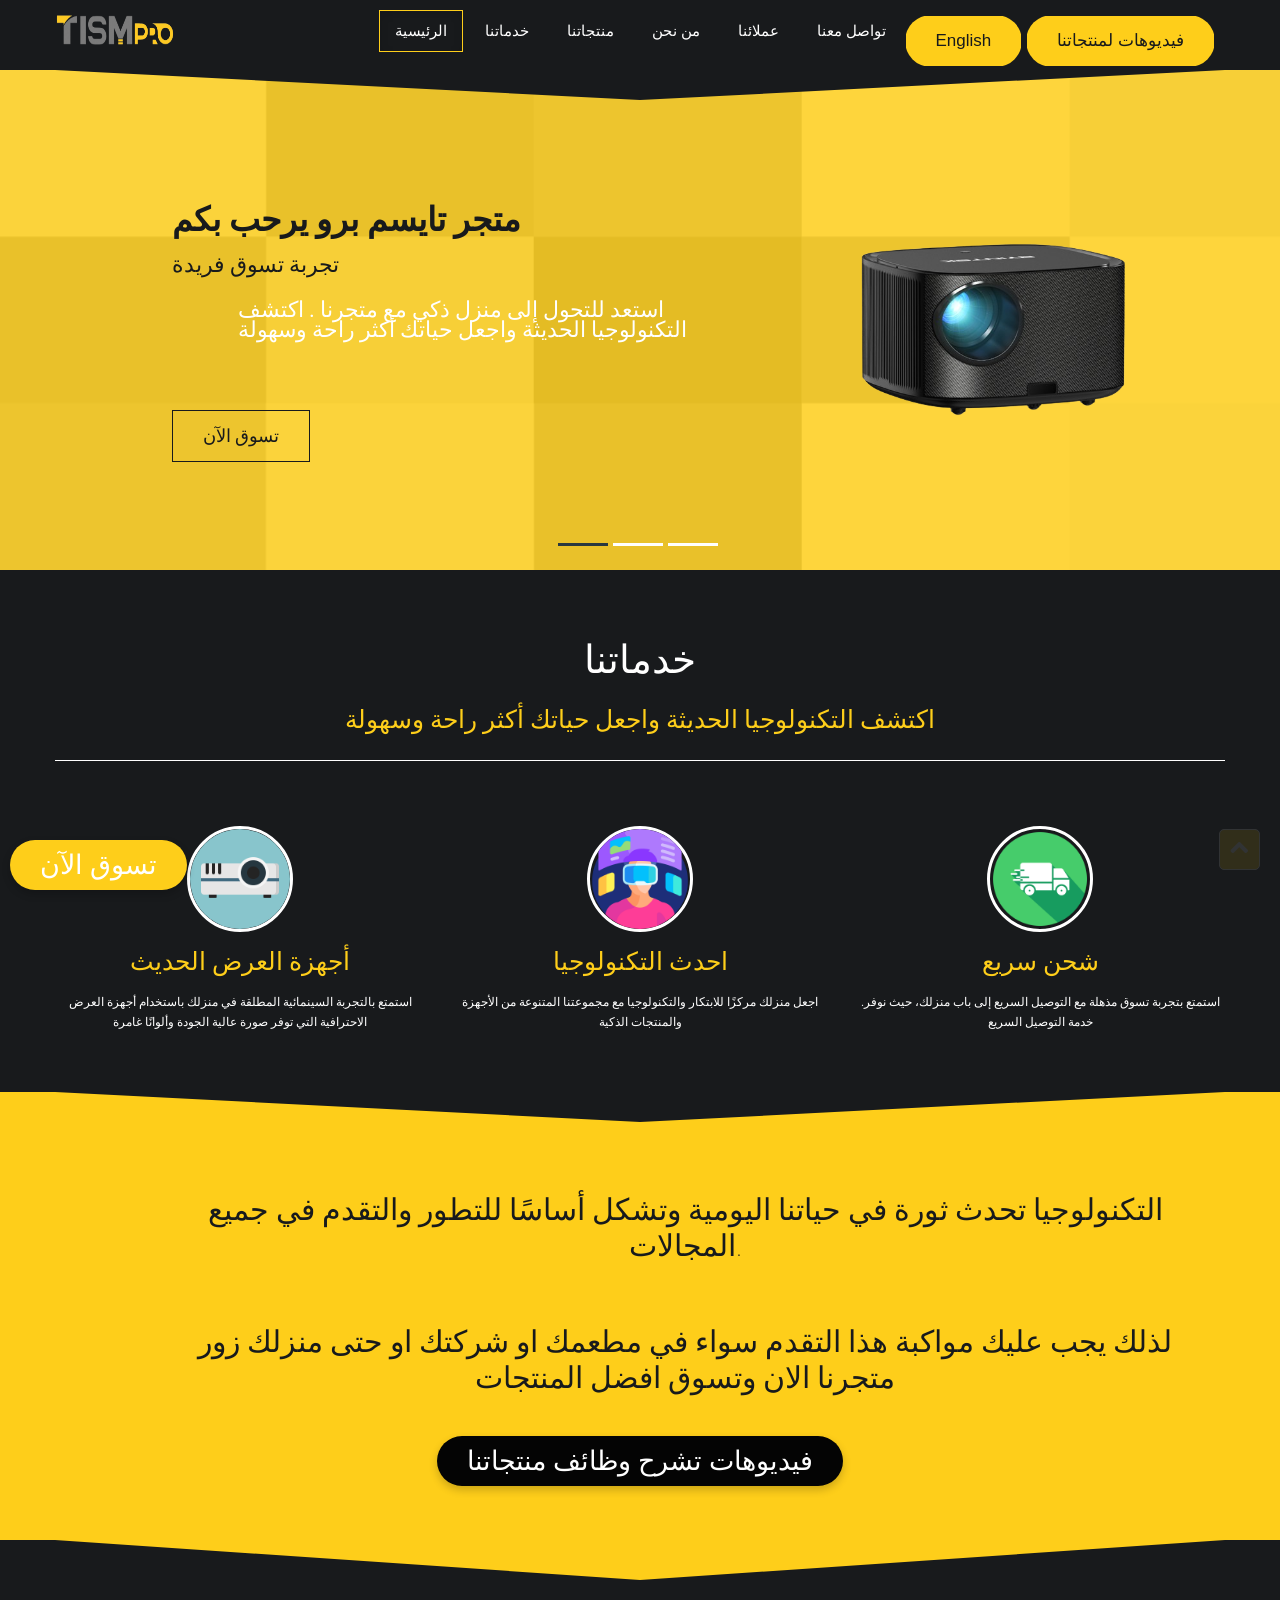
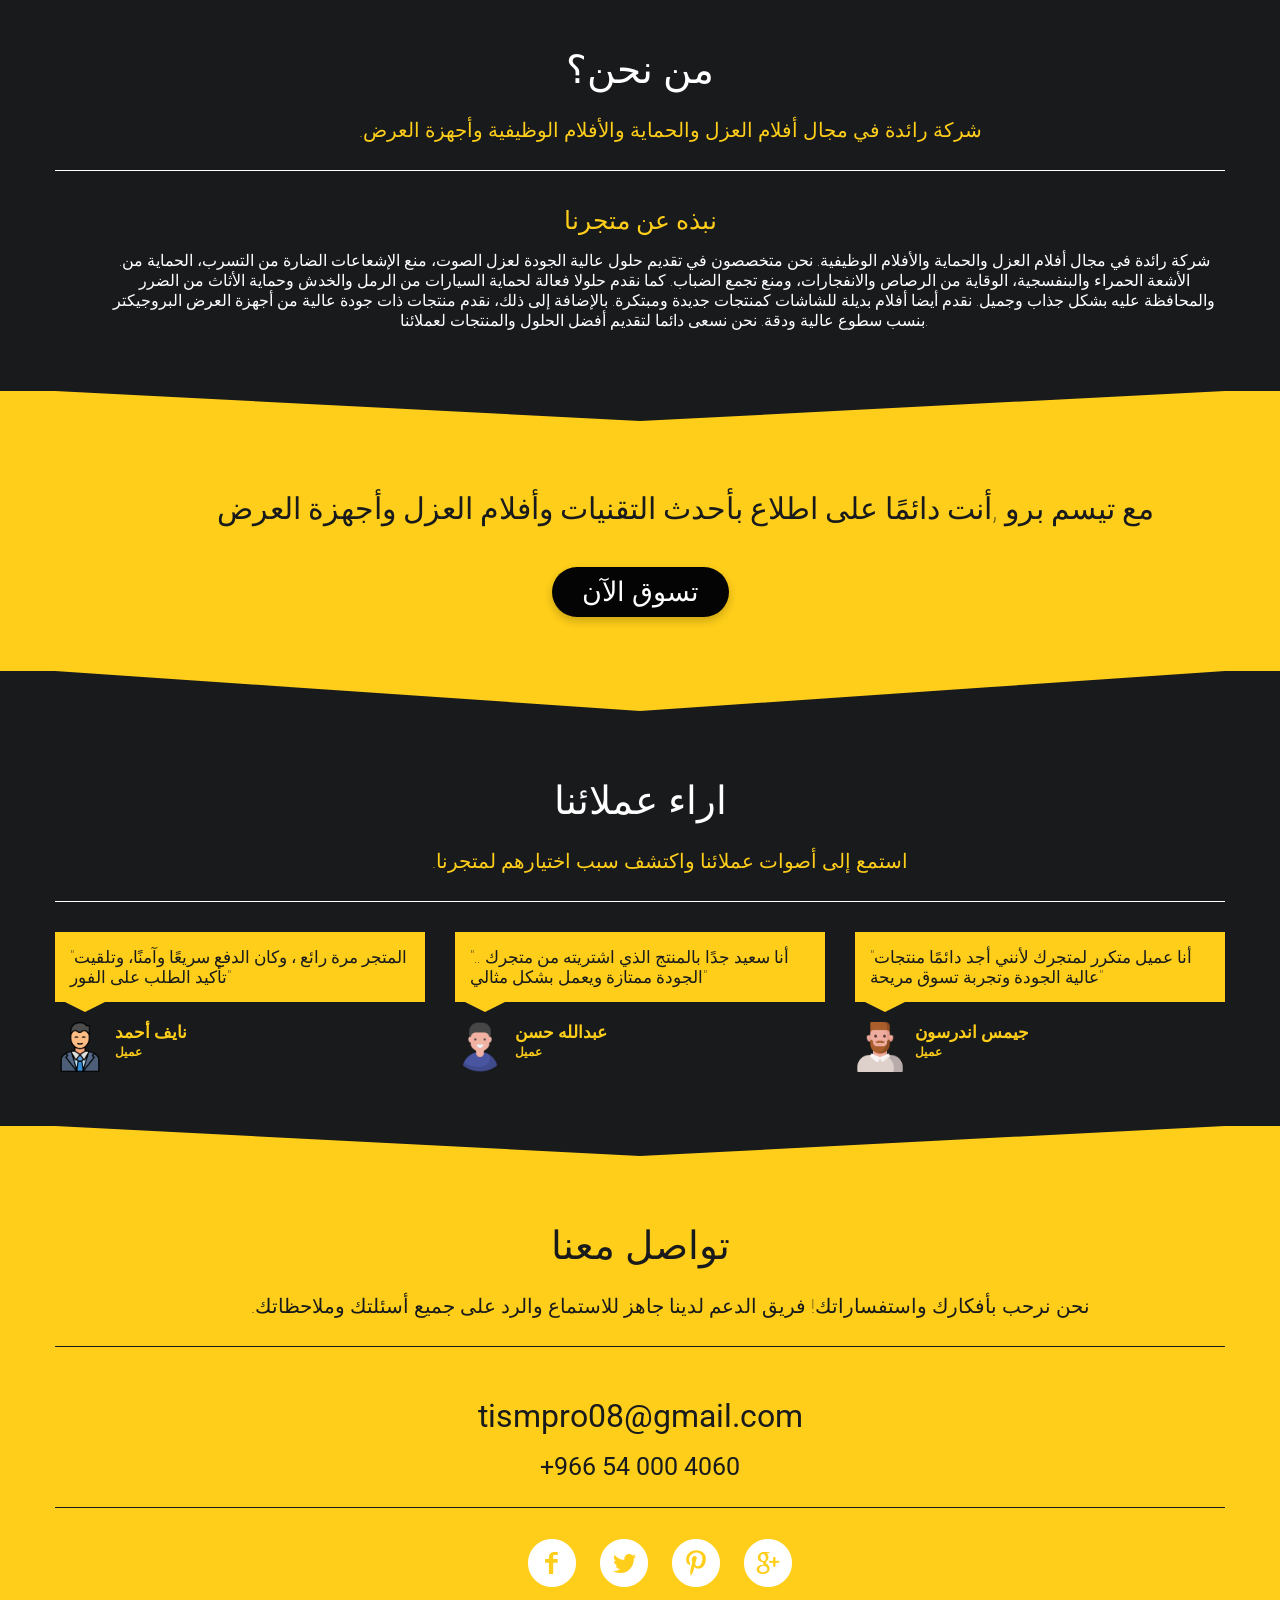
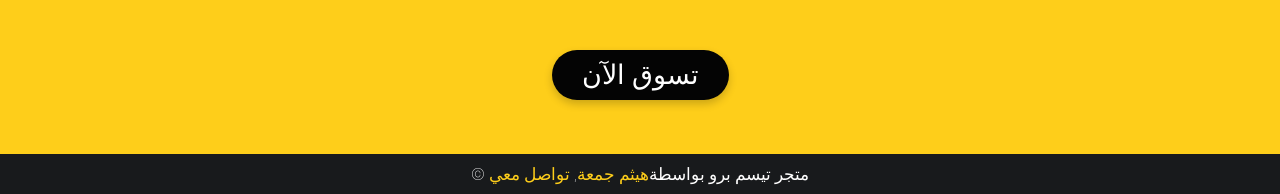
==== commit e51577e9: "Update arabic.html" ====
--- a/arabic.html
+++ b/arabic.html
@@ -47,11 +47,13 @@
                     <ul class="nav" id="top-navigation">
                         <!-- <button onclick="togglePage()">ÊÈÏíá ÇáÕÝÍÉ</button> -->
                         <button  class="language-button"><a  href="index.html"  class="da-link button">English</a></button>
+                        <button  class="language-button"><a  href="videos.html"  class="da-link button"> فيديوهات لمنتجاتنا  </a></button>
+
 
 
                         <li class="active"><a href="#home">الرئيسية</a></li>
                         <li><a href="#service">خدماتنا</a></li>
-                        <li><a href="/videos.html">منتجاتنا</a></li>
+                        <li><a href="#product">منتجاتنا</a></li>
                         <li><a href="#about">من نحن</a></li>
                         <li><a href="#clients">عملائنا</a></li>
                         <li><a href="#contact">تواصل معنا</a></li>
@@ -247,12 +249,12 @@
 </div>
 </div> -->
 <!-- video section end -->
-<div class="section secondary-section">
+<div id="product" class="section secondary-section">
     <div class="triangle"></div>
     <div class="container centered">
         <p class="large-text"> التكنولوجيا تحدث ثورة في حياتنا اليومية وتشكل أساسًا للتطور والتقدم في جميع المجالات.</p>
         <p class="large-text">لذلك يجب عليك مواكبة هذا التقدم سواء في مطعمك او شركتك او حتى منزلك  زور متجرنا الان وتسوق افضل المنتجات</p>
-        <a href="https://salla.sa/taiara-cyber" target="_blank"  class="moving-button" > تسوق الآن  </a>
+        <a href="videos.html" target="_blank"  class="moving-button" > فيديوهات تشرح وظائف منتجاتنا </a>
         </div>
     </div>
 <!-- About us section start -->
